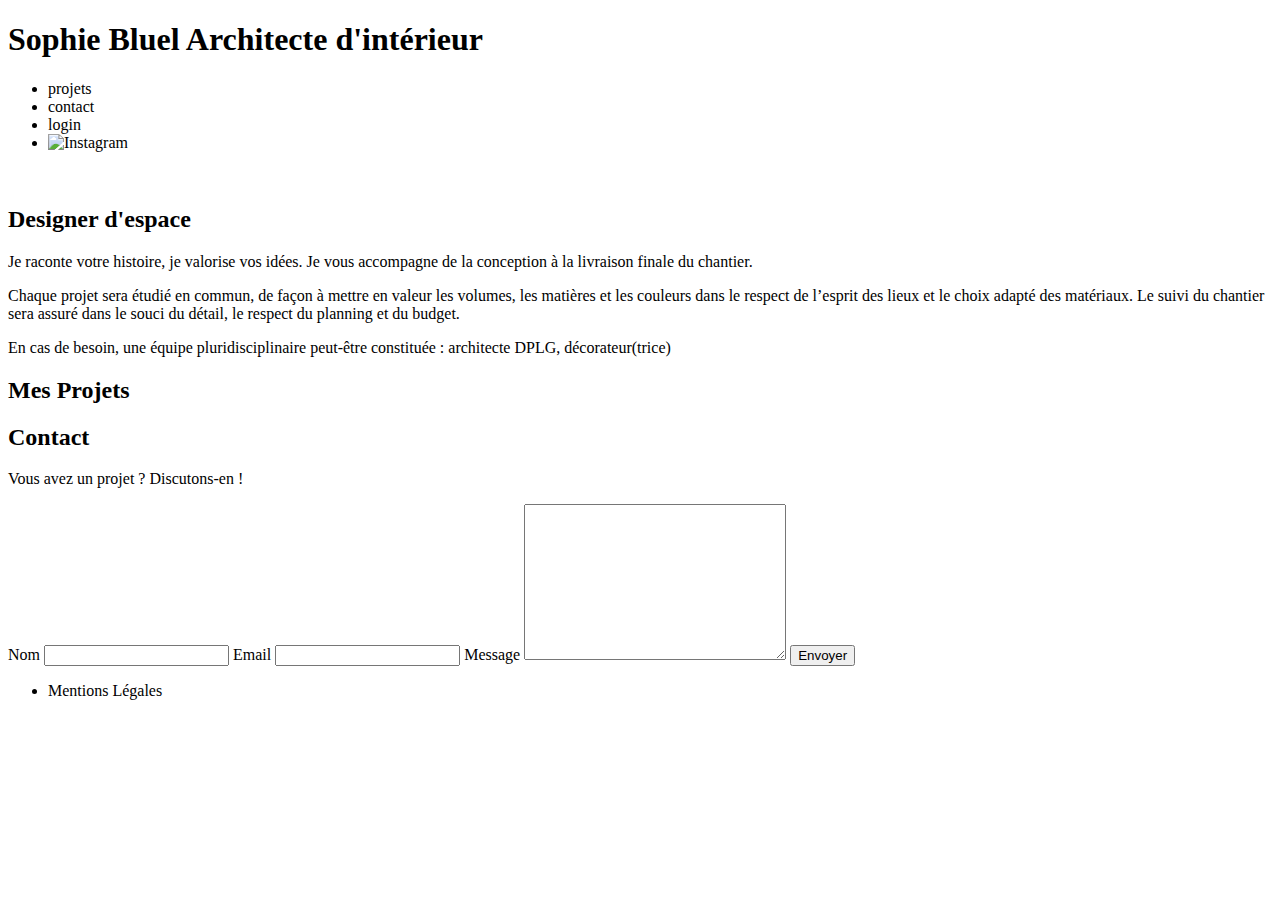
==== FrontEnd/index.html @ 4a8be70f "Après récupération des travaux depuis le backend, suppression des travaux importés dans le HTML, ajo" ====
<!DOCTYPE html>
<html lang="fr">
<head>
	<meta charset="UTF-8">
	<title>Sophie Bluel - Architecte d'intérieur</title>
	<meta name="viewport" content="width=device-width, initial-scale=1.0">
	<link rel="preconnect" href="https://fonts.googleapis.com">
	<link rel="preconnect" href="https://fonts.gstatic.com" crossorigin>
	<link href="https://fonts.googleapis.com/css2?family=Syne:wght@700;800&family=Work+Sans&display=swap" rel="stylesheet">
	<meta name="description" content="">
	<link rel="stylesheet" href="./assets/style.css">
	<script src="script.js" defer></script>
</head>
<body>
<header>
	<h1>Sophie Bluel <span>Architecte d'intérieur</span></h1>
	<nav>
		<ul>
			<li>projets</li>
			<li>contact</li>
			<li>login</li>
			<li><img src="./assets/icons/instagram.png" alt="Instagram"></li>
		</ul>
	</nav>
</header>
<main>
	<section id="introduction">
		<figure>
			<img src="./assets/images/sophie-bluel.png" alt="">
		</figure>
		<article>
			<h2>Designer d'espace</h2>
			<p>Je raconte votre histoire, je valorise vos idées. Je vous accompagne de la conception à la livraison finale du chantier.</p>
			<p>Chaque projet sera étudié en commun, de façon à mettre en valeur les volumes, les matières et les couleurs dans le respect de l’esprit des lieux et le choix adapté des matériaux. Le suivi du chantier sera assuré dans le souci du détail, le respect du planning et du budget.</p>
			<p>En cas de besoin, une équipe pluridisciplinaire peut-être constituée : architecte DPLG, décorateur(trice)</p>
		</article>
	</section>
	<section id="portfolio">
		<h2>Mes Projets</h2>
		<div class="gallery">
			
		</div>
	</section>
	<section id="contact">
		<h2>Contact</h2>
		<p>Vous avez un projet ? Discutons-en !</p>
		<form action="#" method="post">
			<label for="name">Nom</label>
			<input type="text" name="name" id="name">
			<label for="email">Email</label>
			<input type="email" name="email" id="email">
			<label for="message">Message</label>
			<textarea name="message" id="message" cols="30" rows="10"></textarea>
			<input type="submit" value="Envoyer">
		</form>
	</section>
</main>

<footer>
	<nav>
		<ul>
			<li>Mentions Légales</li>
		</ul>
	</nav>
</footer>
</body>
</html>
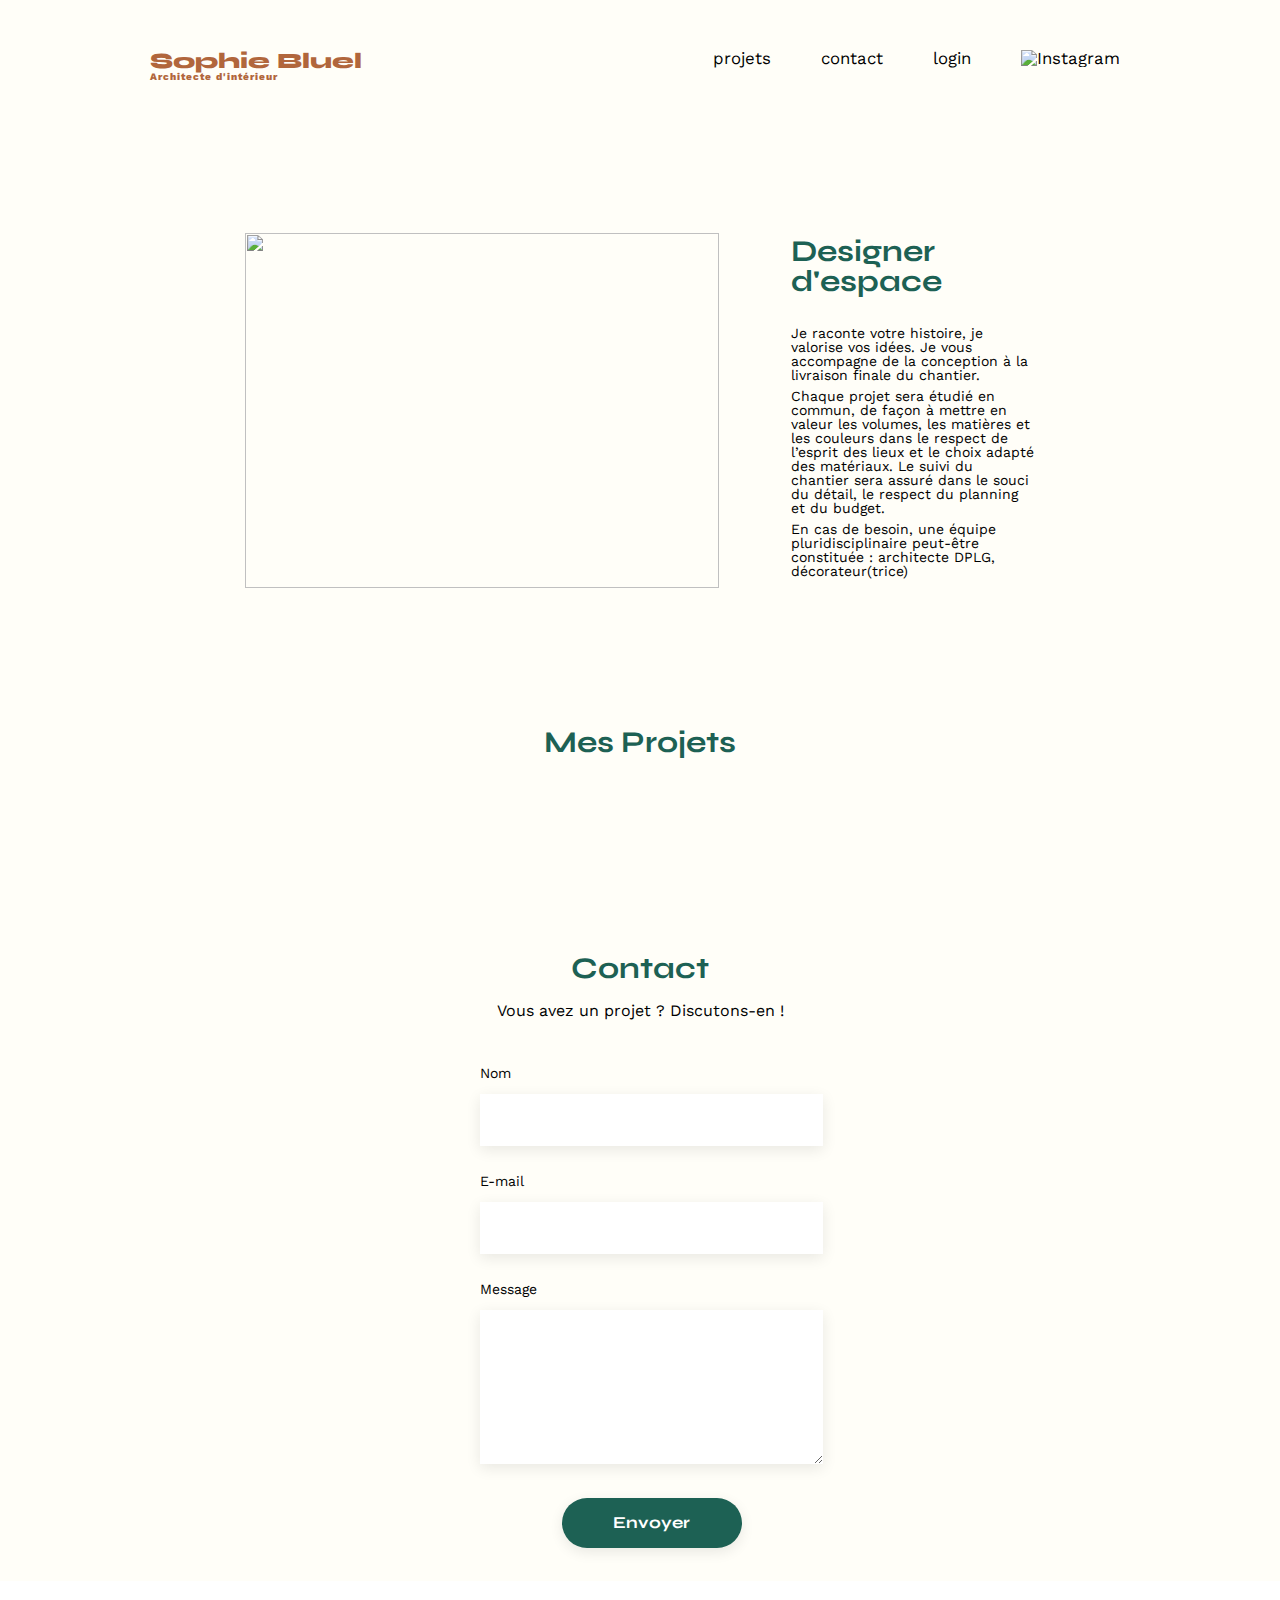
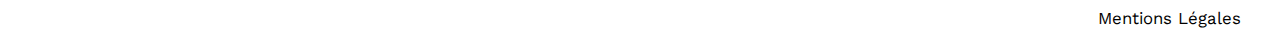
==== commit 5c4f3cc6: "Ajout d'une nouvelle page formulaire de connexion, login fichier html et js, ajout des liens entre l" ====
--- a/FrontEnd/index.html
+++ b/FrontEnd/index.html
@@ -18,7 +18,7 @@
 		<ul>
 			<li>projets</li>
 			<li>contact</li>
-			<li>login</li>
+			<li><a href="login.html">login</a></li>
 			<li><img src="./assets/icons/instagram.png" alt="Instagram"></li>
 		</ul>
 	</nav>
@@ -47,7 +47,7 @@
 		<form action="#" method="post">
 			<label for="name">Nom</label>
 			<input type="text" name="name" id="name">
-			<label for="email">Email</label>
+			<label for="email">E-mail</label>
 			<input type="email" name="email" id="email">
 			<label for="message">Message</label>
 			<textarea name="message" id="message" cols="30" rows="10"></textarea>
--- a/FrontEnd/assets/style.css
+++ b/FrontEnd/assets/style.css
@@ -0,0 +1,264 @@
+/* http://meyerweb.com/eric/tools/css/reset/
+   v2.0 | 20110126
+   License: none (public domain)
+*/
+
+html, body, div, span, applet, object, iframe,
+h1, h2, h3, h4, h5, h6, p, blockquote, pre,
+a, abbr, acronym, address, big, cite, code,
+del, dfn, em, img, ins, kbd, q, s, samp,
+small, strike, strong, sub, sup, tt, var,
+b, u, i, center,
+dl, dt, dd, ol, ul, li,
+fieldset, form, label, legend,
+table, caption, tbody, tfoot, thead, tr, th, td,
+article, aside, canvas, details, embed,
+figure, figcaption, footer, header, hgroup,
+menu, nav, output, ruby, section, summary,
+time, mark, audio, video {
+	margin: 0;
+	padding: 0;
+	border: 0;
+	font-size: 100%;
+	font: inherit;
+	vertical-align: baseline;
+}
+/* HTML5 display-role reset for older browsers */
+article, aside, details, figcaption, figure,
+footer, header, hgroup, menu, nav, section {
+	display: block;
+}
+body {
+	line-height: 1;
+}
+ol, ul {
+	list-style: none;
+}
+blockquote, q {
+	quotes: none;
+}
+blockquote:before, blockquote:after,
+q:before, q:after {
+	content: '';
+	content: none;
+}
+table {
+	border-collapse: collapse;
+	border-spacing: 0;
+}
+/** end reset css**/
+body {
+	max-width: 1440px;
+	font-family: 'Work Sans' ;
+	font-size: 14px;
+	background-color: #FFFEF8;
+}
+
+header, main {
+	margin-left: 150px;
+	margin-right: 150px;
+}
+header {
+	display: flex;
+	justify-content: space-between;
+	margin-top: 50px;
+	margin-bottom: 151px;
+}
+section {
+	margin: 50px 0
+}
+
+h1{
+	display: flex;
+	flex-direction: column;
+	font-family: 'Syne';
+	font-size: 22px;
+	font-weight: 800;
+	color: #B1663C
+}
+
+h1 > span {
+	font-family: 'Work Sans';
+	font-size:10px;
+	letter-spacing: 0.1em;
+;
+}
+
+h2{
+	font-family: 'Syne';
+	font-weight: 700;
+	font-size: 30px;
+	color: #1D6154
+}
+nav ul {
+	display: flex;
+	align-items: center;
+	list-style-type: none;
+	gap: 30px;
+
+}
+nav li {
+	padding: 0 10px;
+	font-size: 1.2em;
+}
+
+li img {
+	width: 22px;
+	height: 22px;
+}
+
+li:hover {
+	color: #B1663C;
+}
+
+a {
+    color: inherit;
+    text-decoration: none;
+}
+#introduction {
+	display: flex;
+	align-items: center;
+	gap: 72px;
+	padding-left: 95px;
+	padding-right: 95px;
+}
+
+#introduction img {
+	display: block;
+	width: 474px;
+	height: 355px;
+}
+
+#introduction h2 {
+	margin-bottom: 1em;
+}
+
+#introduction p {
+	margin-bottom: 0.5em;
+}
+
+#portfolio {
+	margin-top: 8.6875rem;
+	display: flex;
+	flex-direction: column;
+	align-items: center;
+}
+#portfolio h2 {
+	text-align: center;
+	margin-bottom: 3.1875rem;
+}
+
+/*** Styles apportés aux éléments aux boutons filtres JS  ***/
+.filters {
+	display: flex;
+	gap: 10px;
+	justify-content: center;
+	margin-bottom: 51px;
+	height: 37px;
+}
+
+.filters button {
+	border-radius: 60px;
+	border: 1px solid #1D6154;
+	color: #1D6154;
+	background-color: #FFFEF8;
+	font-family: syne;
+	font-size: 1em;
+	min-width: 100px;
+	max-width: 198px;
+	padding-left: 9px;
+	padding-right: 11px;
+}
+
+.filters button:hover {
+	color: #FFFFFF;
+	background-color: #1D6154;
+}
+.gallery {
+	width: 84%;
+	display: grid;
+	grid-template-columns: 1fr 1fr 1fr;
+	grid-column-gap: 20px;
+	grid-row-gap: 20px;
+}
+
+.gallery img {
+	width: 100%;
+	margin-bottom: 7px;
+
+}
+#contact {
+	width: 50%;
+	margin: auto;
+	margin-top: 57px;
+}
+#contact > * {
+	text-align: center;
+}
+
+#contact > p {
+	font-size: 1rem;
+}
+#contact h2{
+	margin-bottom: 20px;
+}
+#contact form {
+	text-align: left;
+	margin-top: 19px;
+	display: flex;
+	flex-direction: column;
+	width: 70%;
+	padding-left: 85px
+}
+
+#contact input {
+	height: 50px;
+	font-size: 1.2em;
+	border: none;
+	box-shadow: 0px 4px 14px rgba(0, 0, 0, 0.09);
+}
+#contact label {
+	margin: 2em 0 1em 0;
+}
+#contact textarea {
+	border: none;
+	box-shadow: 0px 4px 14px rgba(0, 0, 0, 0.09);
+}
+
+input[type="submit"]{
+	font-family: 'Syne';
+	font-weight: 700;
+	color: white;
+	background-color: #1D6154;
+	margin : 2em auto ;
+	width: 180px;
+	text-align: center;
+	border-radius: 60px ;
+}
+
+footer {
+	background-color: #FFFFFF;
+	border: 1px solid #FFFFFF;
+}
+footer nav ul {
+	display: flex;
+	justify-content: flex-end;
+	margin: 2em
+}
+
+/*** Login Page ***/
+.loginTitle {
+	text-align: center;
+}
+
+.loginForm {
+	margin-bottom: 355px
+}
+
+.loginForm > #contact{
+	margin-top: 0px;
+}
+
+.forgetPasswordLink {
+	text-decoration-line: underline;
+}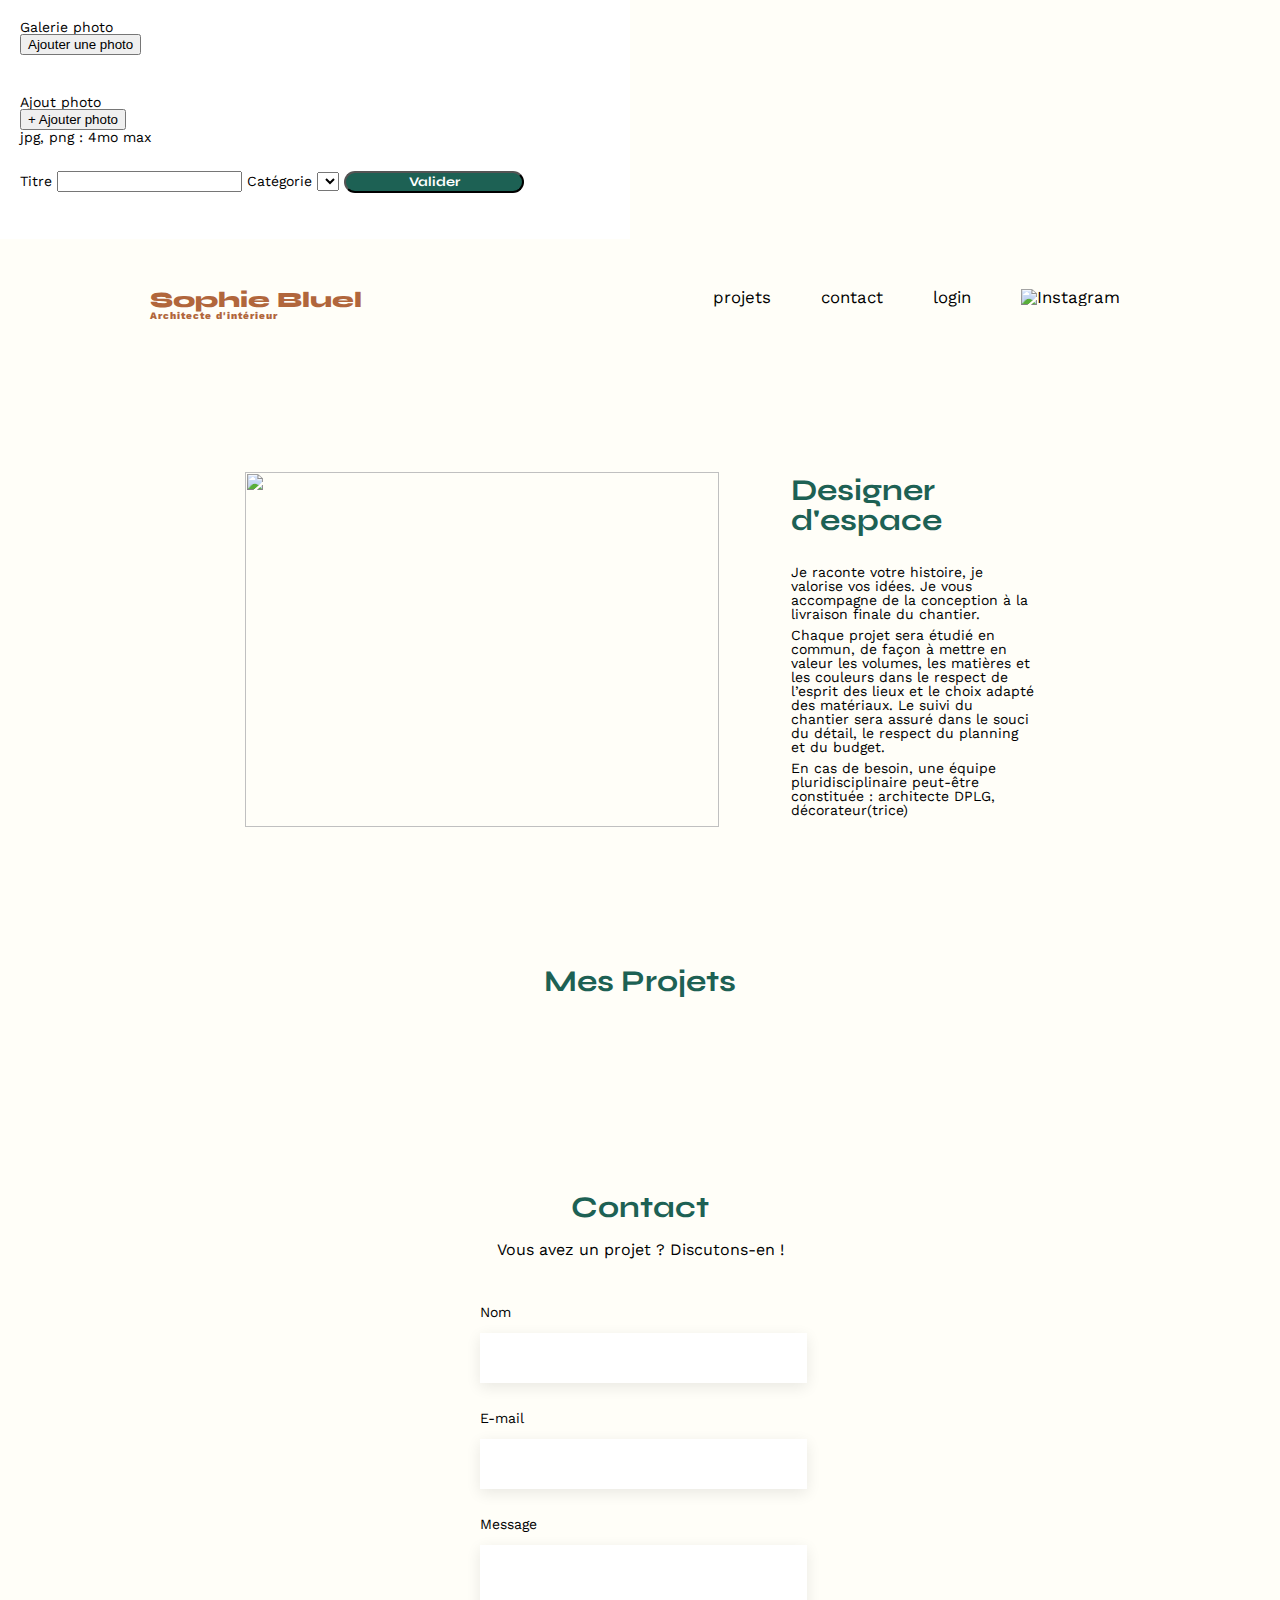
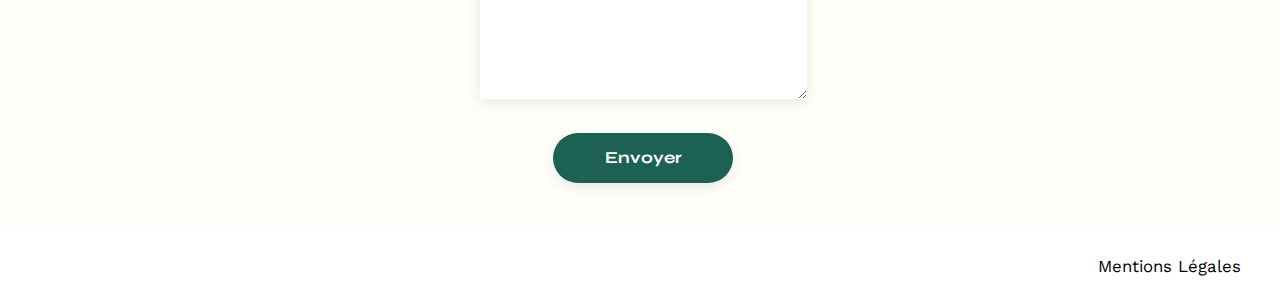
==== commit 233869e1: "Modifications sur le formulaire de connexion + début création modale + début création page d'accueil" ====
--- a/FrontEnd/index.html
+++ b/FrontEnd/index.html
@@ -7,17 +7,44 @@
 	<link rel="preconnect" href="https://fonts.googleapis.com">
 	<link rel="preconnect" href="https://fonts.gstatic.com" crossorigin>
 	<link href="https://fonts.googleapis.com/css2?family=Syne:wght@700;800&family=Work+Sans&display=swap" rel="stylesheet">
+	<script src="https://kit.fontawesome.com/f43c986d65.js" crossorigin="anonymous"></script>
 	<meta name="description" content="">
 	<link rel="stylesheet" href="./assets/style.css">
 	<script src="script.js" defer></script>
 </head>
 <body>
+	<aside id="modal1">
+		<div class="modal-wrapper" id="modal-wrapper-GalleryEdit">
+			<div class="icon-container-modalClose"></div>
+			<h3>Galerie photo</h3>
+			<div class="modalContent"></div>
+			<button id="addPictureButton">Ajouter une photo</button>
+		</div>
+		<div class="modal-wrapper" id="modal-wrapper-PictureAdd">
+			<div class="icon-container-modalClose modalGetBack"></div>
+			<h3>Ajout photo</h3>
+				<form id="addPictureForm" action="#" method="post" name="addPictureForm">
+					<div class="addPicture">
+						<i></i>
+						<button>+ Ajouter photo</button>
+						<p>jpg, png : 4mo max</p>
+					</div>
+					<label for="title">Titre</label>
+					<input type="text" name="title" id="title">
+					<label for="category" id="category">Catégorie</label>
+					<select name="category" id="category">
+						
+					</select>
+					<input type="submit" value="Valider">
+				</form>
+		</div>
+	</aside>
 <header>
 	<h1>Sophie Bluel <span>Architecte d'intérieur</span></h1>
 	<nav>
 		<ul>
-			<li>projets</li>
-			<li>contact</li>
+			<li><a href="#portfolio">projets</a></li>
+			<li><a href="#contact">contact</a></li>
 			<li><a href="login.html">login</a></li>
 			<li><img src="./assets/icons/instagram.png" alt="Instagram"></li>
 		</ul>
--- a/FrontEnd/assets/style.css
+++ b/FrontEnd/assets/style.css
@@ -47,6 +47,10 @@
 	border-spacing: 0;
 }
 /** end reset css**/
+* {
+	box-sizing: border-box;
+}
+
 body {
 	max-width: 1440px;
 	font-family: 'Work Sans' ;
@@ -207,7 +211,7 @@
 	margin-top: 19px;
 	display: flex;
 	flex-direction: column;
-	width: 70%;
+	width: 84%;
 	padding-left: 85px
 }
 
@@ -239,6 +243,7 @@
 footer {
 	background-color: #FFFFFF;
 	border: 1px solid #FFFFFF;
+	margin-top: 12px;
 }
 footer nav ul {
 	display: flex;
@@ -247,18 +252,57 @@
 }
 
 /*** Login Page ***/
-.loginTitle {
+.login_title {
 	text-align: center;
 }
 
-.loginForm {
+.login_form {
 	margin-bottom: 355px
 }
 
-.loginForm > #contact{
+.login_form > #contact {
 	margin-top: 0px;
 }
 
-.forgetPasswordLink {
+.forget_passwordLink {
 	text-decoration-line: underline;
-}+}
+
+/*** Style de la page Admin ***/
+.banner {
+	background-color: black;
+	height: 59px;
+	display: flex;
+	align-items: center;
+	justify-content: center;
+}
+.banner > i, .bannerPrg{
+	color: #FFFFFF
+}
+
+.bannerPrg {
+	margin-left: 11.42px;
+}
+
+
+/*** Style de la modale ***/
+.modal {
+	position: fixed;
+	display: flex;
+	align-items: center;
+	justify-content: center;
+	top: 0;
+	left: 0;
+	width: 100%;
+	height: 100%;
+	background-color: rgba(0, 0, 0, 0.8);
+}
+
+.modal-wrapper {
+	overflow: auto;
+	width: 630px;
+	max-width: calc(100vw - 20px);
+	max-height: calc(100vh - 20px);
+	padding: 20px;
+	background-color: #FFF;
+}
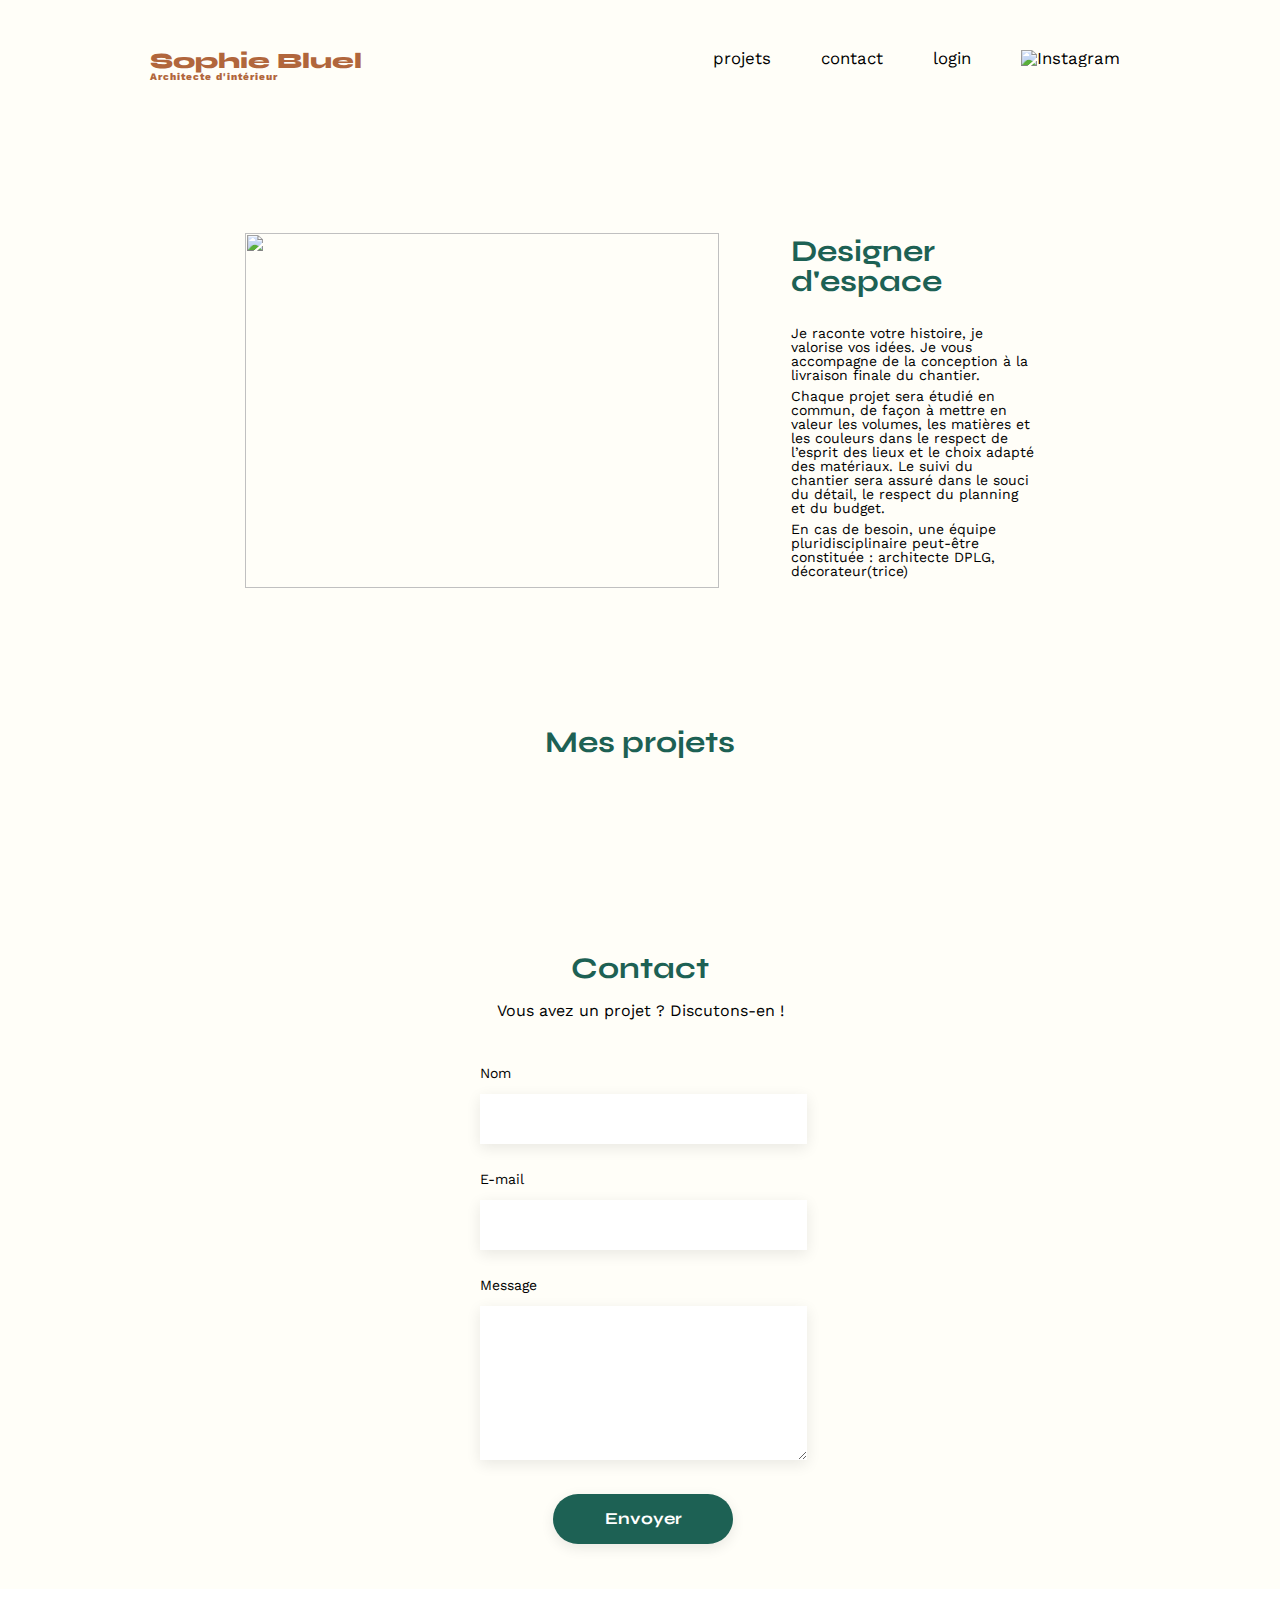
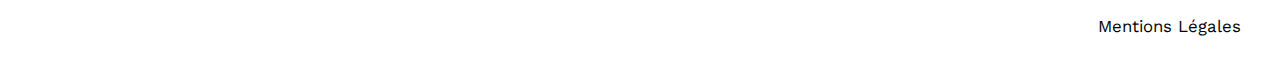
==== commit d6ca9f6d: "Finalisation structure de la modale en html et intégration esthétique en css" ====
--- a/FrontEnd/index.html
+++ b/FrontEnd/index.html
@@ -13,14 +13,20 @@
 	<script src="script.js" defer></script>
 </head>
 <body>
-	<aside id="modal1">
-		<div class="modal-wrapper" id="modal-wrapper-GalleryEdit">
-			<div class="icon-container-modalClose"></div>
-			<h3>Galerie photo</h3>
-			<div class="modalContent"></div>
-			<button id="addPictureButton">Ajouter une photo</button>
+	<aside id="modal" style = "display:none;">
+		<div class="modal-wrapper modal1" id="modal-wrapper-GalleryEdit">
+			<div class="icon-container-modalClose">
+				<i id="exitIcon" class="fa-solid fa-xmark"></i>
+			</div>
+			<h3 class="modal-title">Galerie photo</h3>
+			<div class="modalContent">
+
+			</div>
+			<div class="button-container">
+				<button id="addPictureButton">Ajouter une photo</button>
+			</div>
 		</div>
-		<div class="modal-wrapper" id="modal-wrapper-PictureAdd">
+		<div class="modal-wrapper modal2" id="modal-wrapper-PictureAdd">
 			<div class="icon-container-modalClose modalGetBack"></div>
 			<h3>Ajout photo</h3>
 				<form id="addPictureForm" action="#" method="post" name="addPictureForm">
@@ -45,7 +51,7 @@
 		<ul>
 			<li><a href="#portfolio">projets</a></li>
 			<li><a href="#contact">contact</a></li>
-			<li><a href="login.html">login</a></li>
+			<li><a id="logout" href="login.html">login</a></li>
 			<li><img src="./assets/icons/instagram.png" alt="Instagram"></li>
 		</ul>
 	</nav>
@@ -63,7 +69,7 @@
 		</article>
 	</section>
 	<section id="portfolio">
-		<h2>Mes Projets</h2>
+		<h2>Mes projets</h2>
 		<div class="gallery">
 			
 		</div>
--- a/FrontEnd/assets/style.css
+++ b/FrontEnd/assets/style.css
@@ -284,9 +284,38 @@
 	margin-left: 11.42px;
 }
 
-
+.divMyProjects {
+	display: flex;
+	justify-content: center;
+	width: 84%;
+	margin-bottom: 92px;
+}
+
+.divMyProjects::before,  .divMyProjects::after {
+	content:"";
+	flex: 1;
+}
+
+.divMyProjects h2 {
+	flex-grow: 0;
+	padding-right: 31px;
+	padding-left: 115px;
+}
+
+.divMyProjects i {
+	padding-right: 11px;
+}
+
+.divMyProjects p {
+	display: flex;
+	align-items: center;
+}
+
+.divMyProjects p a {
+	margin-top: 3px;
+}
 /*** Style de la modale ***/
-.modal {
+#modal {
 	position: fixed;
 	display: flex;
 	align-items: center;
@@ -303,6 +332,58 @@
 	width: 630px;
 	max-width: calc(100vw - 20px);
 	max-height: calc(100vh - 20px);
-	padding: 20px;
+	padding: 30px;
 	background-color: #FFF;
 }
+
+/*** Style des modales ***/
+.icon-container-modalClose {
+	display: flex;
+	justify-content: flex-end;
+}
+
+#exitIcon {
+	cursor: pointer;
+}
+
+.modal-title {
+	text-align: center;
+	font-size: 1.625rem;
+}
+
+.modalContent {
+    display: grid;
+    grid-template-columns: repeat(5, 78px);
+    row-gap: 29.5px;
+	column-gap: 10px;
+	align-items: center;
+	justify-content: center;
+	margin-top: 46px;
+}
+
+.projectModal {
+	width: 78px;
+}
+.projectModal img {
+	width: 100%;
+	height: auto;
+	object-fit: cover;
+}
+
+.button-container {
+	text-align: center;
+	padding: 38px 38px 23px 38px;
+	margin-top: 67.3px;
+	margin-left: 70px;
+	margin-right: 70px;
+	border-top: 1px solid #B3B3B3;
+}
+
+#addPictureButton {
+	padding: 10px 49px;
+	border-radius: 60px;
+	color: #FFFFFF;
+	background-color: #1D6154;
+	border: 2px solid #1D6154;
+	font-family: Syne;
+}